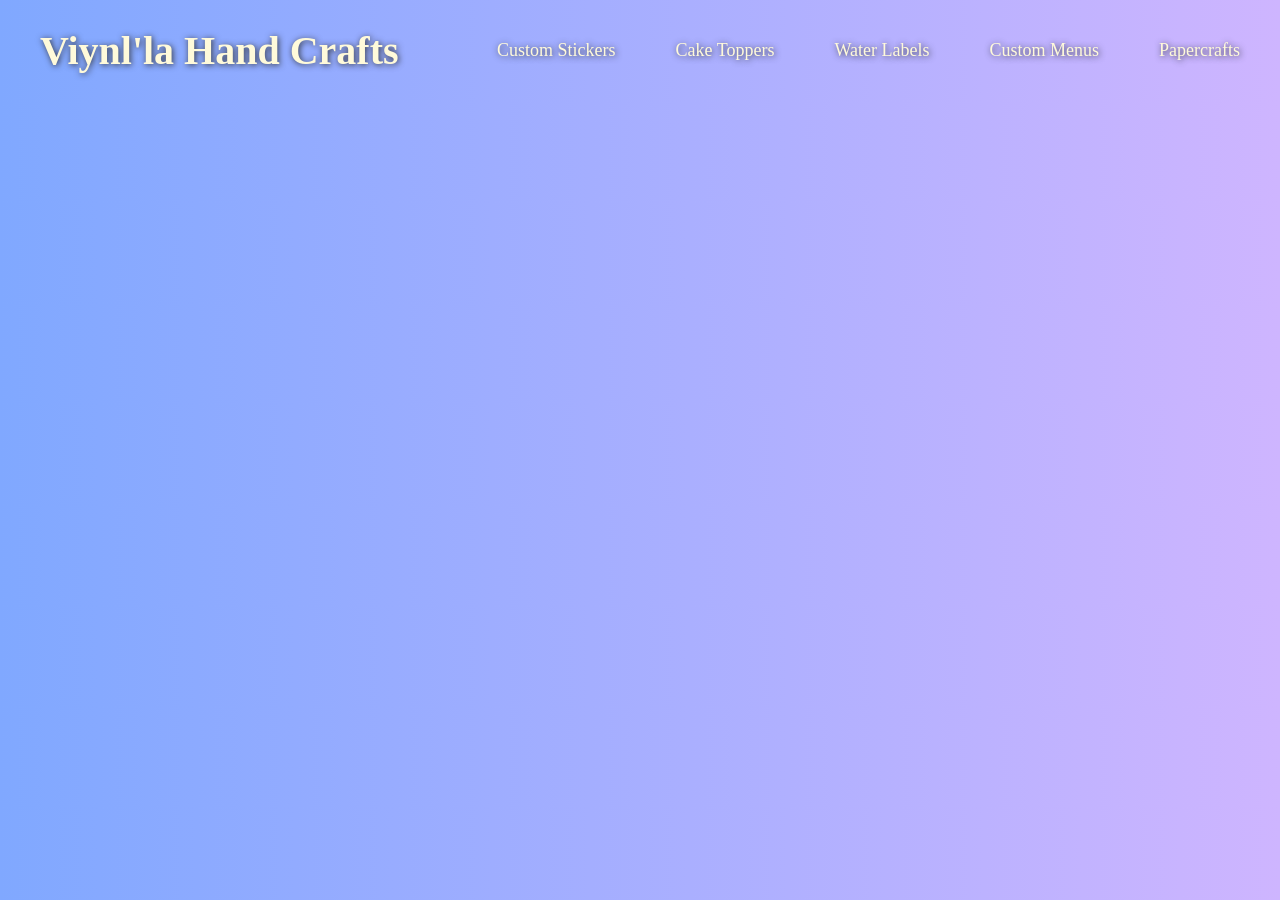
==== vhc/index.html @ 681f3257 "Add files via upload" ====
<!DOCTYPE html>
<html lang="en">
<head>
    <meta charset="UTF-8">
    <meta name="viewport" content="width=device-width, initial-scale=1.0">
    <title>Document</title>
    <link rel="stylesheet" href="styles.css">
    <script src="script.js"><defer</script>
</head>
<body>
    <header class="container">
    <h1 class="logo">Viynl'la Hand Crafts</h1>
    <ul class="services">
        <li>Custom Stickers</li>
        <li>Cake Toppers</li>
        <li>Water Labels</li>
        <li>Custom Menus</li>
        <li>Papercrafts</li>
    </ul>
    </header>
    
</body>
</html>
---- vhc/styles.css ----
body {
    background-color: #3b82f6;
    background: linear-gradient(to right, #80a8ff, #CEB5FF); 
    font-family: Neuton, serif;
    box-sizing: border-box;
    margin: 0;
    padding: 0;

}
/*---------Header-------------------------------- */
ul {
    list-style-type: none;
    padding: 0;
    display: flex;
    gap: 60px;
}
.container {
    display: flex;
    justify-content: space-between;
    align-items: center;
    max-width: 100%;
    padding-right: 40px;
    padding-left: 40px;
}
.services {
    font-size: 18px;
    text-shadow: 1px 1px 6px #33363D;
    color: #FFFADA

}
.logo {
    font-size: 40px;
    font-weight: 800;  
    text-shadow: 1px 1px 6px #33363D;
    color: #FFFADA
}
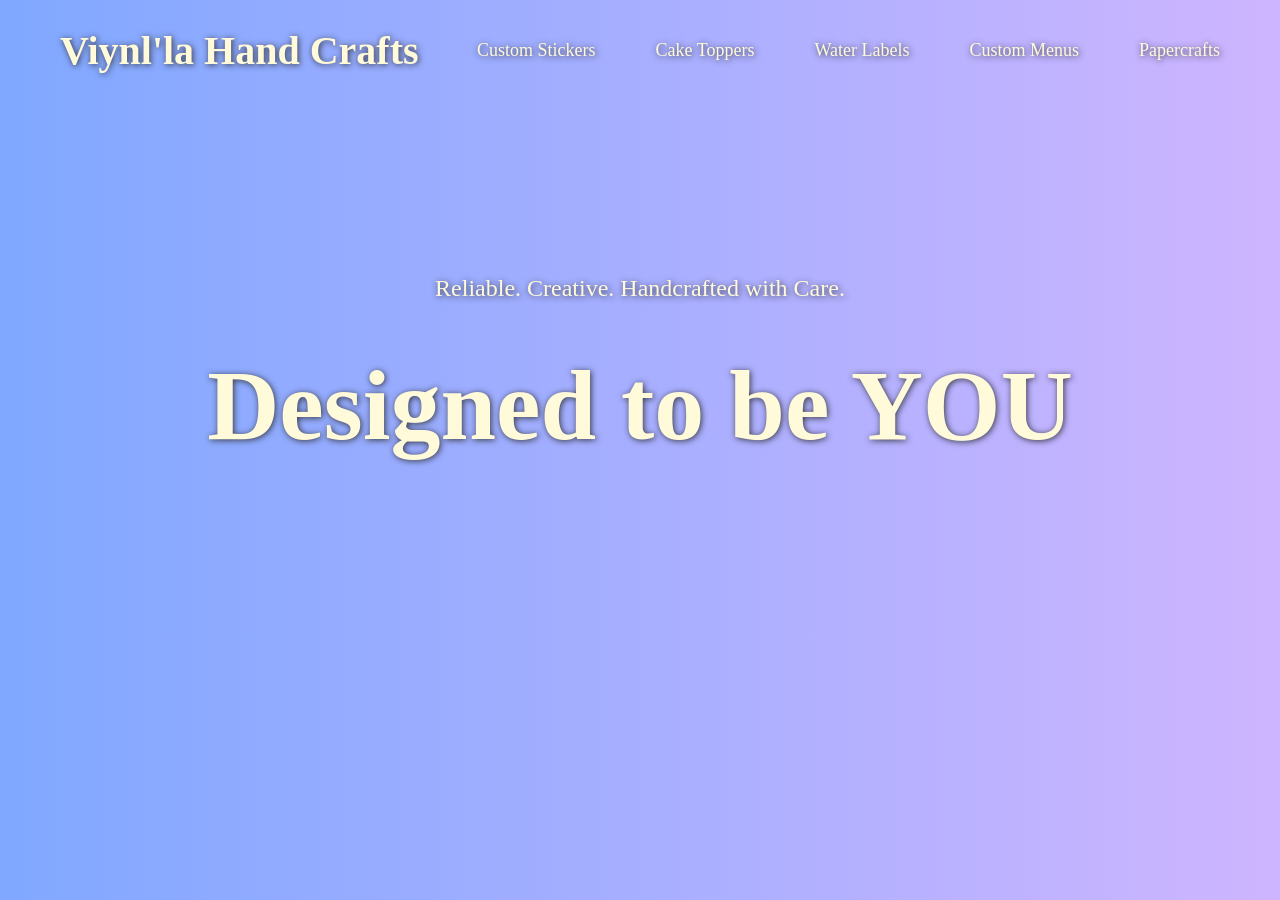
==== commit e863b76b: "merge test" ====
--- a/vhc/index.html
+++ b/vhc/index.html
@@ -18,6 +18,10 @@
         <li>Papercrafts</li>
     </ul>
     </header>
+    <main class="slogan">
+        <h2>Designed to be YOU</h2>
+        <p>Reliable. Creative. Handcrafted with Care.</p>
+    </main>
     
 </body>
 </html>
--- a/vhc/styles.css
+++ b/vhc/styles.css
@@ -19,8 +19,8 @@
     justify-content: space-between;
     align-items: center;
     max-width: 100%;
-    padding-right: 40px;
-    padding-left: 40px;
+    padding-right: 60px;
+    padding-left: 60px;
 }
 .services {
     font-size: 18px;
@@ -33,4 +33,25 @@
     font-weight: 800;  
     text-shadow: 1px 1px 6px #33363D;
     color: #FFFADA
+}
+/*---------Slogan-------------------------------- */
+.slogan {
+    display: flex;
+    flex-direction: column-reverse;
+    text-align: center;
+    padding: 150px 0;
+}
+.slogan h2 {
+    font-size: 100px;
+    font-weight: 800;
+    line-height: 1.2;
+    margin: 0;
+    padding: 20px 0;
+    color: #FFFADA;
+    text-shadow: 1px 1px 6px #33363D;
+}
+.slogan p {
+    font-size: 24px;
+    color: #FFFADA;
+    text-shadow: 1px 1px 6px #33363D;
 }
